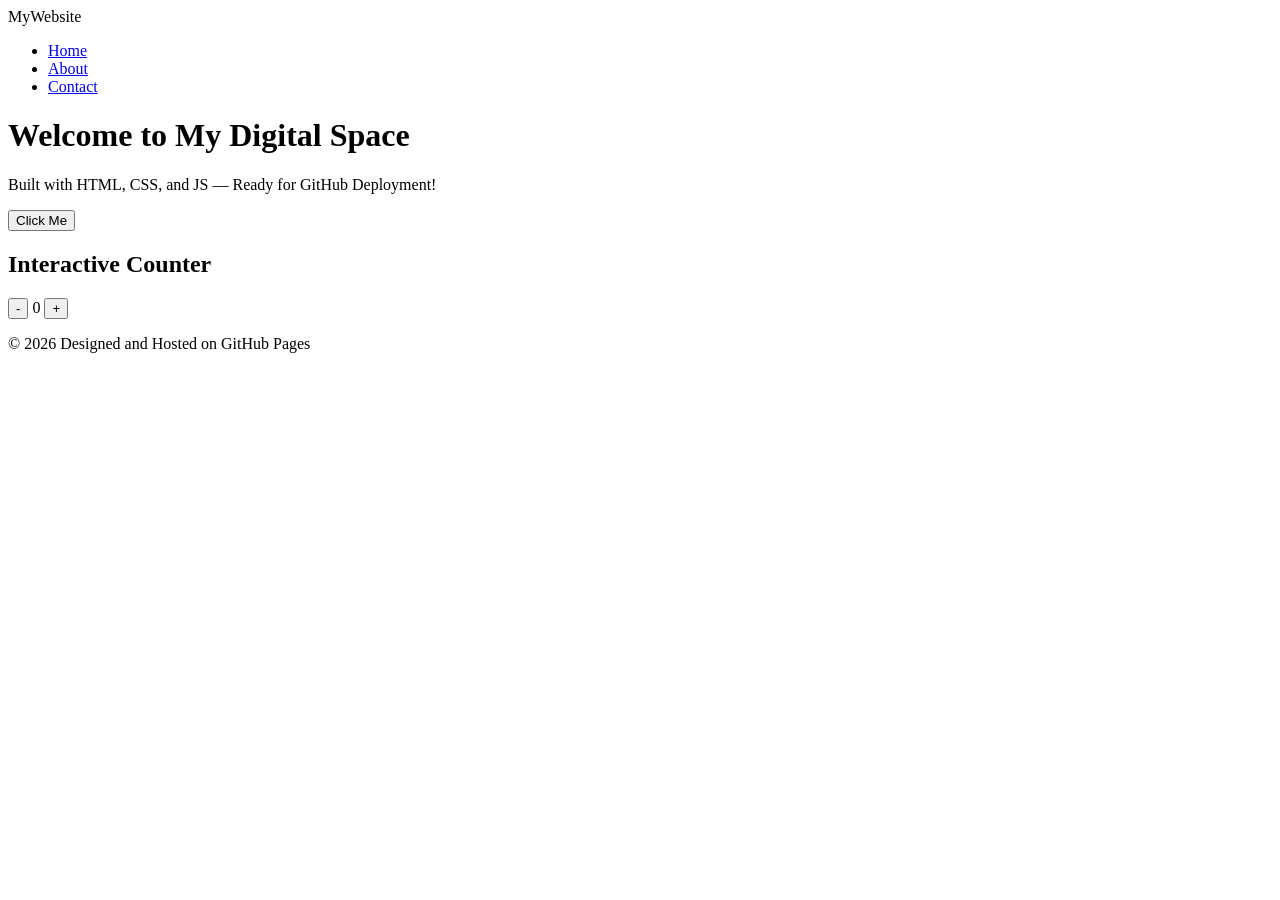
==== index.html @ 807a2e37 "Rename gemini-code-1784644062583.html to index.html" ====
<!DOCTYPE html>
<html lang="en">
<head>
  <meta charset="UTF-8">
  <meta name="viewport" content="width=device-width, initial-scale=1.0">
  <title>Modern Interactive Web Page</title>
  <link rel="stylesheet" href="style.css">
</head>
<body>

  <!-- Navigation Bar -->
  <nav class="navbar">
    <div class="logo">My<span>Website</span></div>
    <ul class="nav-links">
      <li><a href="#home">Home</a></li>
      <li><a href="#about">About</a></li>
      <li><a href="#contact">Contact</a></li>
    </ul>
  </nav>

  <!-- Hero Section -->
  <header id="home" class="hero">
    <h1>Welcome to My Digital Space</h1>
    <p>Built with HTML, CSS, and JS — Ready for GitHub Deployment!</p>
    <button id="cta-btn" onclick="showMessage()">Click Me</button>
  </header>

  <!-- Interactive Counter Section -->
  <section id="about" class="interactive-section">
    <h2>Interactive Counter</h2>
    <div class="counter-box">
      <button onclick="decrement()">-</button>
      <span id="counter">0</span>
      <button onclick="increment()">+</button>
    </div>
  </section>

  <!-- Footer -->
  <footer id="contact">
    <p>&copy; 2026 Designed and Hosted on GitHub Pages</p>
  </footer>

  <script src="script.js"></script>
</body>
</html>
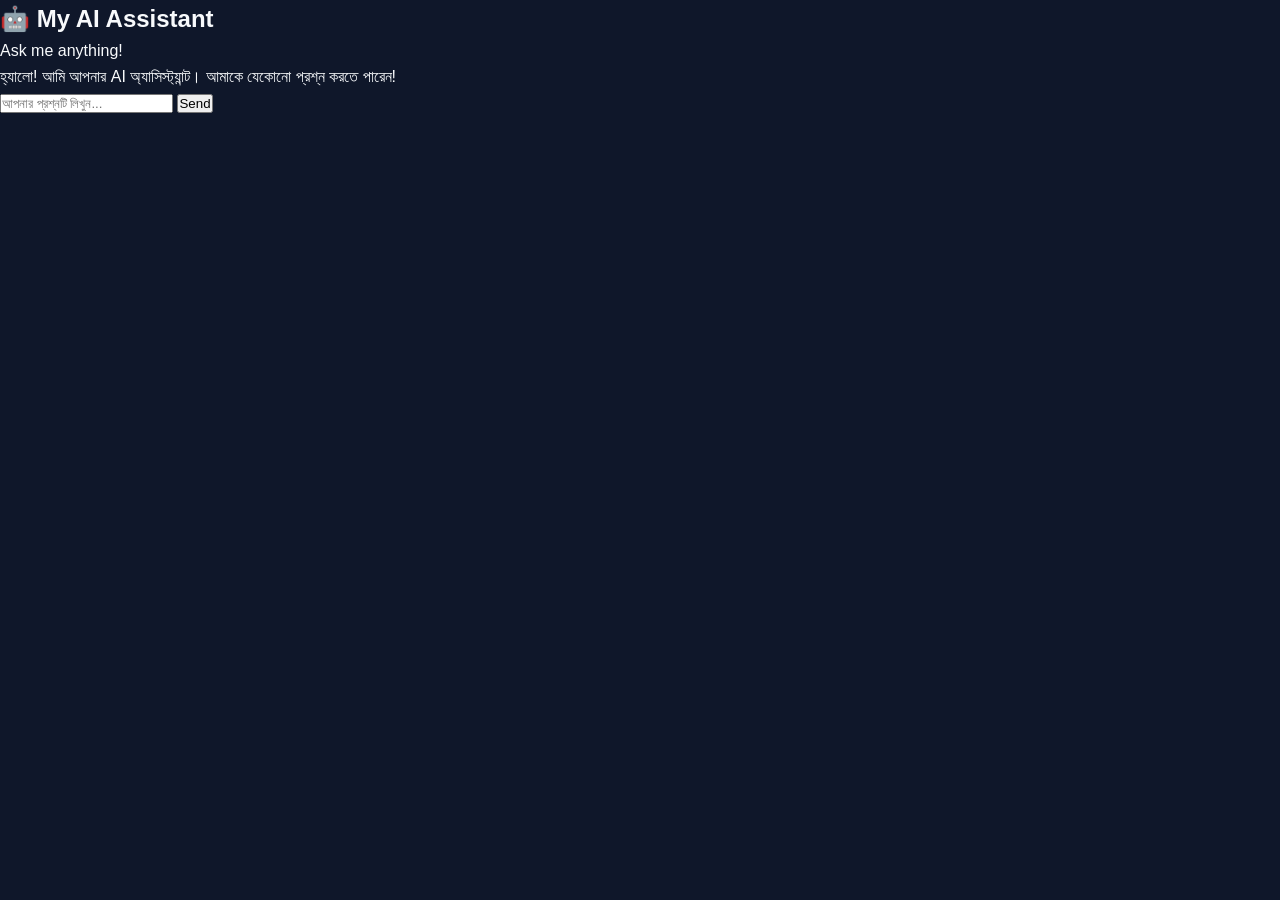
==== commit 1a9bc721: "Update index.html" ====
--- a/index.html
+++ b/index.html
@@ -3,42 +3,28 @@
 <head>
   <meta charset="UTF-8">
   <meta name="viewport" content="width=device-width, initial-scale=1.0">
-  <title>Modern Interactive Web Page</title>
+  <title>My Personal AI Chatbot</title>
   <link rel="stylesheet" href="style.css">
 </head>
 <body>
 
-  <!-- Navigation Bar -->
-  <nav class="navbar">
-    <div class="logo">My<span>Website</span></div>
-    <ul class="nav-links">
-      <li><a href="#home">Home</a></li>
-      <li><a href="#about">About</a></li>
-      <li><a href="#contact">Contact</a></li>
-    </ul>
-  </nav>
+  <div class="chat-container">
+    <div class="chat-header">
+      <h2>🤖 My AI Assistant</h2>
+      <p>Ask me anything!</p>
+    </div>
 
-  <!-- Hero Section -->
-  <header id="home" class="hero">
-    <h1>Welcome to My Digital Space</h1>
-    <p>Built with HTML, CSS, and JS — Ready for GitHub Deployment!</p>
-    <button id="cta-btn" onclick="showMessage()">Click Me</button>
-  </header>
+    <div class="chat-box" id="chat-box">
+      <div class="message ai-message">
+        হ্যালো! আমি আপনার AI অ্যাসিস্ট্যান্ট। আমাকে যেকোনো প্রশ্ন করতে পারেন!
+      </div>
+    </div>
 
-  <!-- Interactive Counter Section -->
-  <section id="about" class="interactive-section">
-    <h2>Interactive Counter</h2>
-    <div class="counter-box">
-      <button onclick="decrement()">-</button>
-      <span id="counter">0</span>
-      <button onclick="increment()">+</button>
+    <div class="input-area">
+      <input type="text" id="user-input" placeholder="আপনার প্রশ্নটি লিখুন..." onkeypress="handleKeyPress(event)">
+      <button onclick="sendMessage()">Send</button>
     </div>
-  </section>
-
-  <!-- Footer -->
-  <footer id="contact">
-    <p>&copy; 2026 Designed and Hosted on GitHub Pages</p>
-  </footer>
+  </div>
 
   <script src="script.js"></script>
 </body>
--- a/style.css
+++ b/style.css
@@ -0,0 +1,134 @@
+/* Reset & Base Styles */
+* {
+  margin: 0;
+  padding: 0;
+  box-sizing: border-box;
+  font-family: 'Segoe UI', Tahoma, Geneva, Verdana, sans-serif;
+}
+
+body {
+  background-color: #0f172a;
+  color: #f8fafc;
+  line-height: 1.6;
+}
+
+/* Navbar */
+.navbar {
+  display: flex;
+  justify-content: space-between;
+  align-items: center;
+  padding: 1.2rem 5%;
+  background-color: #1e293b;
+  position: sticky;
+  top: 0;
+  box-shadow: 0 4px 6px -1px rgba(0, 0, 0, 0.1);
+}
+
+.logo {
+  font-size: 1.5rem;
+  font-weight: bold;
+}
+
+.logo span {
+  color: #38bdf8;
+}
+
+.nav-links {
+  list-style: none;
+  display: flex;
+  gap: 1.5rem;
+}
+
+.nav-links a {
+  color: #f8fafc;
+  text-decoration: none;
+  font-weight: 500;
+  transition: color 0.3s;
+}
+
+.nav-links a:hover {
+  color: #38bdf8;
+}
+
+/* Hero Section */
+.hero {
+  text-align: center;
+  padding: 6rem 1rem;
+  background: linear-gradient(135deg, #1e293b, #0f172a);
+}
+
+.hero h1 {
+  font-size: 2.8rem;
+  margin-bottom: 1rem;
+}
+
+.hero p {
+  color: #94a3b8;
+  margin-bottom: 2rem;
+  font-size: 1.1rem;
+}
+
+#cta-btn {
+  padding: 0.8rem 2rem;
+  font-size: 1rem;
+  background-color: #38bdf8;
+  color: #0f172a;
+  border: none;
+  border-radius: 8px;
+  font-weight: bold;
+  cursor: pointer;
+  transition: transform 0.2s, background 0.3s;
+}
+
+#cta-btn:hover {
+  background-color: #0284c7;
+  transform: translateY(-2px);
+}
+
+/* Counter Section */
+.interactive-section {
+  text-align: center;
+  padding: 4rem 1rem;
+}
+
+.interactive-section h2 {
+  margin-bottom: 1.5rem;
+}
+
+.counter-box {
+  display: flex;
+  justify-content: center;
+  align-items: center;
+  gap: 1.5rem;
+}
+
+.counter-box button {
+  width: 45px;
+  height: 45px;
+  font-size: 1.5rem;
+  background-color: #334155;
+  color: #fff;
+  border: none;
+  border-radius: 50%;
+  cursor: pointer;
+  transition: background 0.2s;
+}
+
+.counter-box button:hover {
+  background-color: #475569;
+}
+
+#counter {
+  font-size: 2rem;
+  font-weight: bold;
+  min-width: 50px;
+}
+
+/* Footer */
+footer {
+  text-align: center;
+  padding: 2rem;
+  background-color: #1e293b;
+  color: #64748b;
+  margin-top: 3rem;
+}
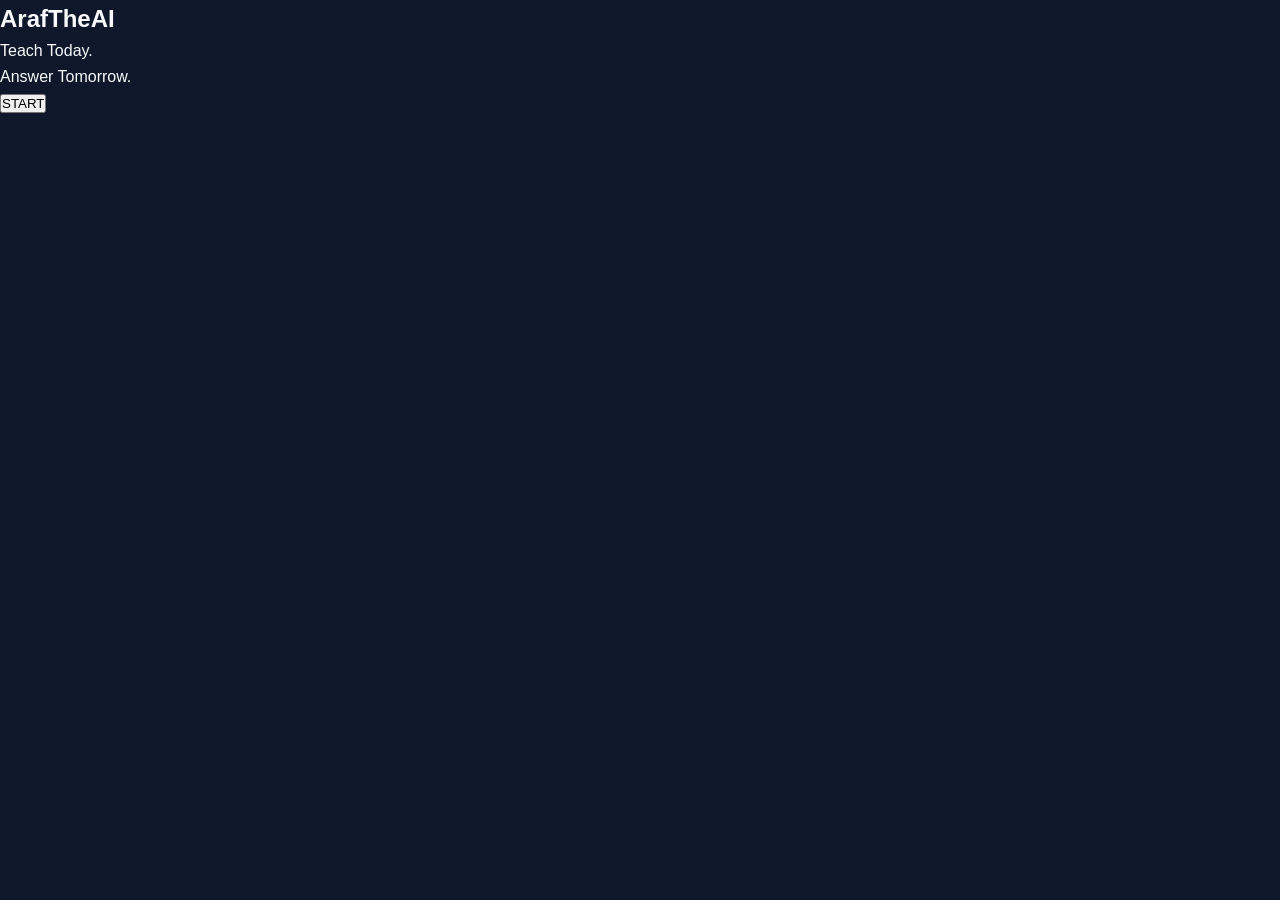
==== commit 725d9604: "Update index.html" ====
--- a/index.html
+++ b/index.html
@@ -3,29 +3,31 @@
 <head>
   <meta charset="UTF-8">
   <meta name="viewport" content="width=device-width, initial-scale=1.0">
-  <title>My Personal AI Chatbot</title>
+  <title>ArafTheAI</title>
+
   <link rel="stylesheet" href="style.css">
 </head>
+
 <body>
 
-  <div class="chat-container">
-    <div class="chat-header">
-      <h2>🤖 My AI Assistant</h2>
-      <p>Ask me anything!</p>
-    </div>
+<div class="background"></div>
 
-    <div class="chat-box" id="chat-box">
-      <div class="message ai-message">
-        হ্যালো! আমি আপনার AI অ্যাসিস্ট্যান্ট। আমাকে যেকোনো প্রশ্ন করতে পারেন!
-      </div>
-    </div>
+<div class="container">
 
-    <div class="input-area">
-      <input type="text" id="user-input" placeholder="আপনার প্রশ্নটি লিখুন..." onkeypress="handleKeyPress(event)">
-      <button onclick="sendMessage()">Send</button>
-    </div>
-  </div>
+    <h1 class="logo">ArafTheAI</h1>
 
-  <script src="script.js"></script>
+    <p class="tagline">
+        Teach Today.<br>
+        Answer Tomorrow.
+    </p>
+
+    <button id="startBtn">
+        START
+    </button>
+
+</div>
+
+<script src="script.js"></script>
+
 </body>
 </html>
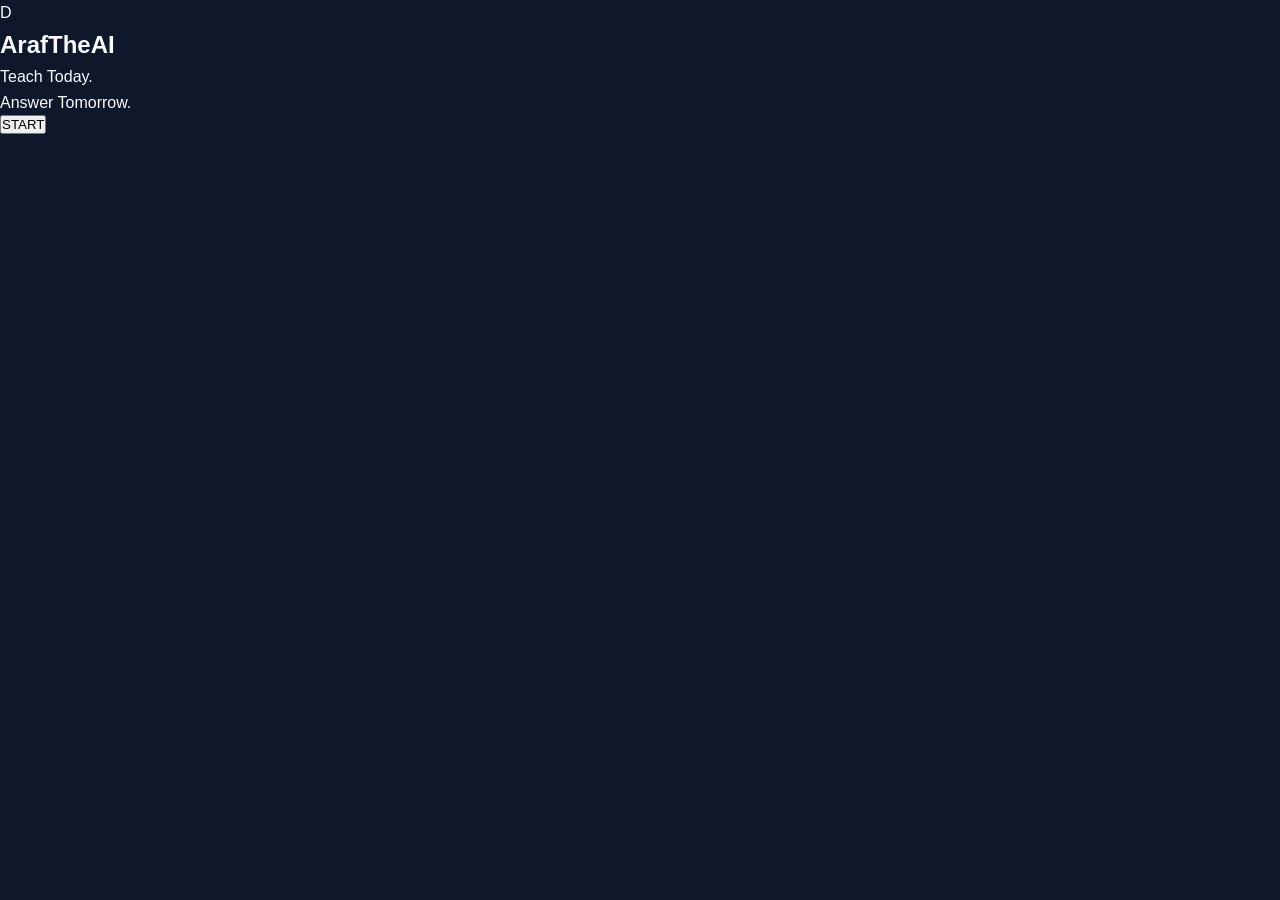
==== commit b32daf6f: "Update index.html" ====
--- a/index.html
+++ b/index.html
@@ -1,4 +1,4 @@
-<!DOCTYPE html>
+D<!DOCTYPE html>
 <html lang="en">
 <head>
   <meta charset="UTF-8">
